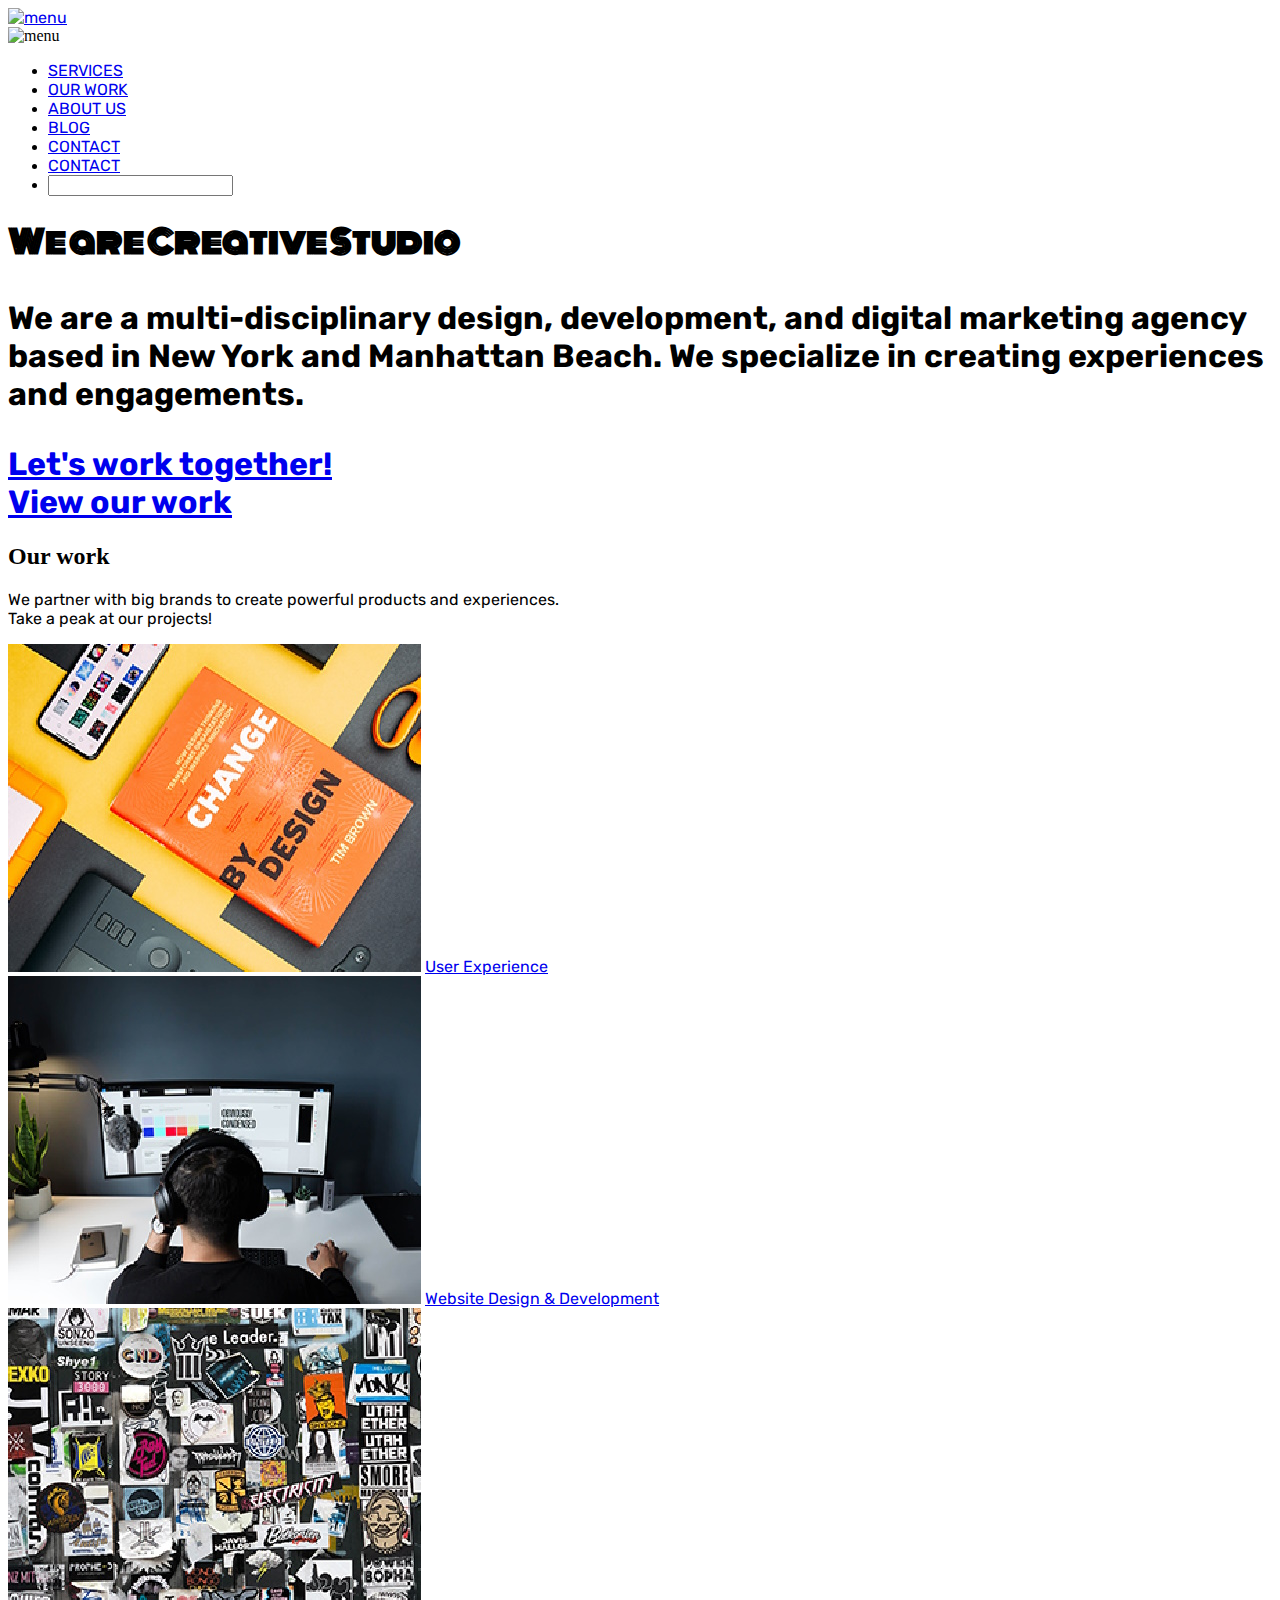
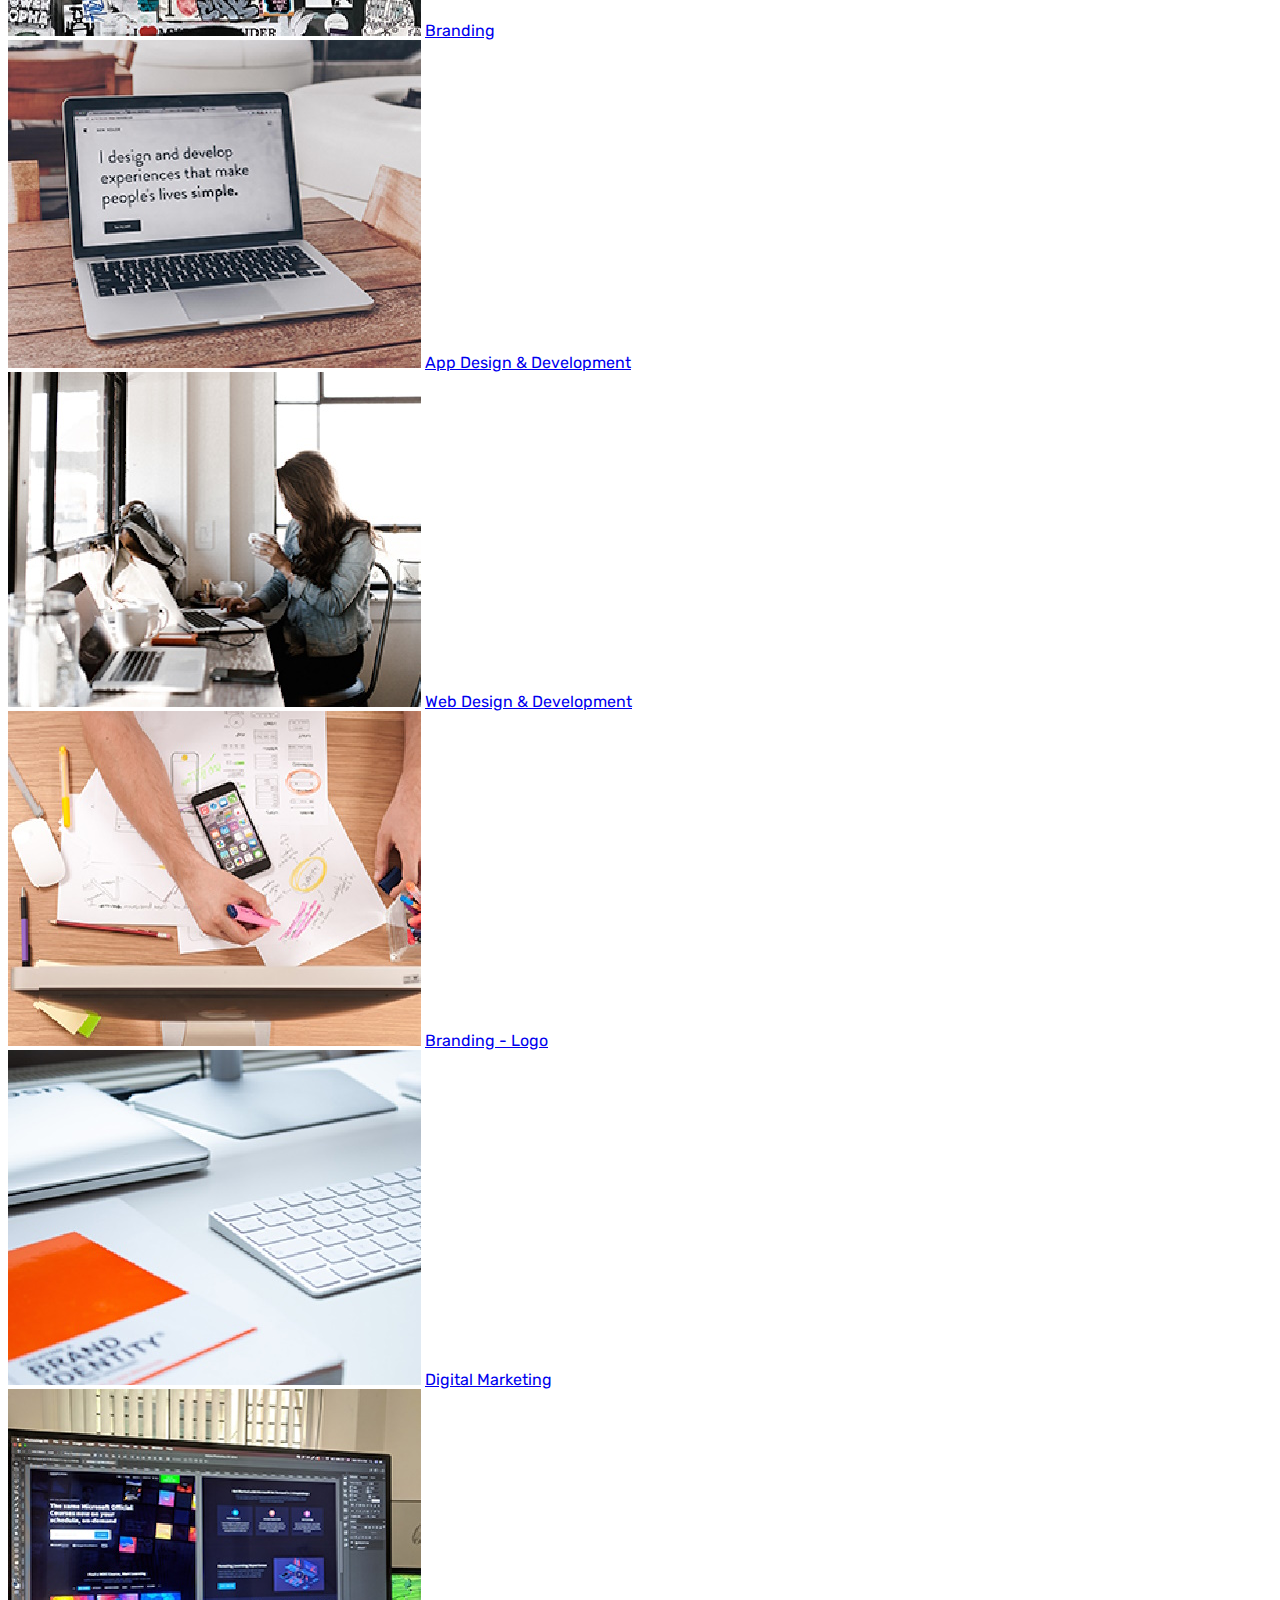
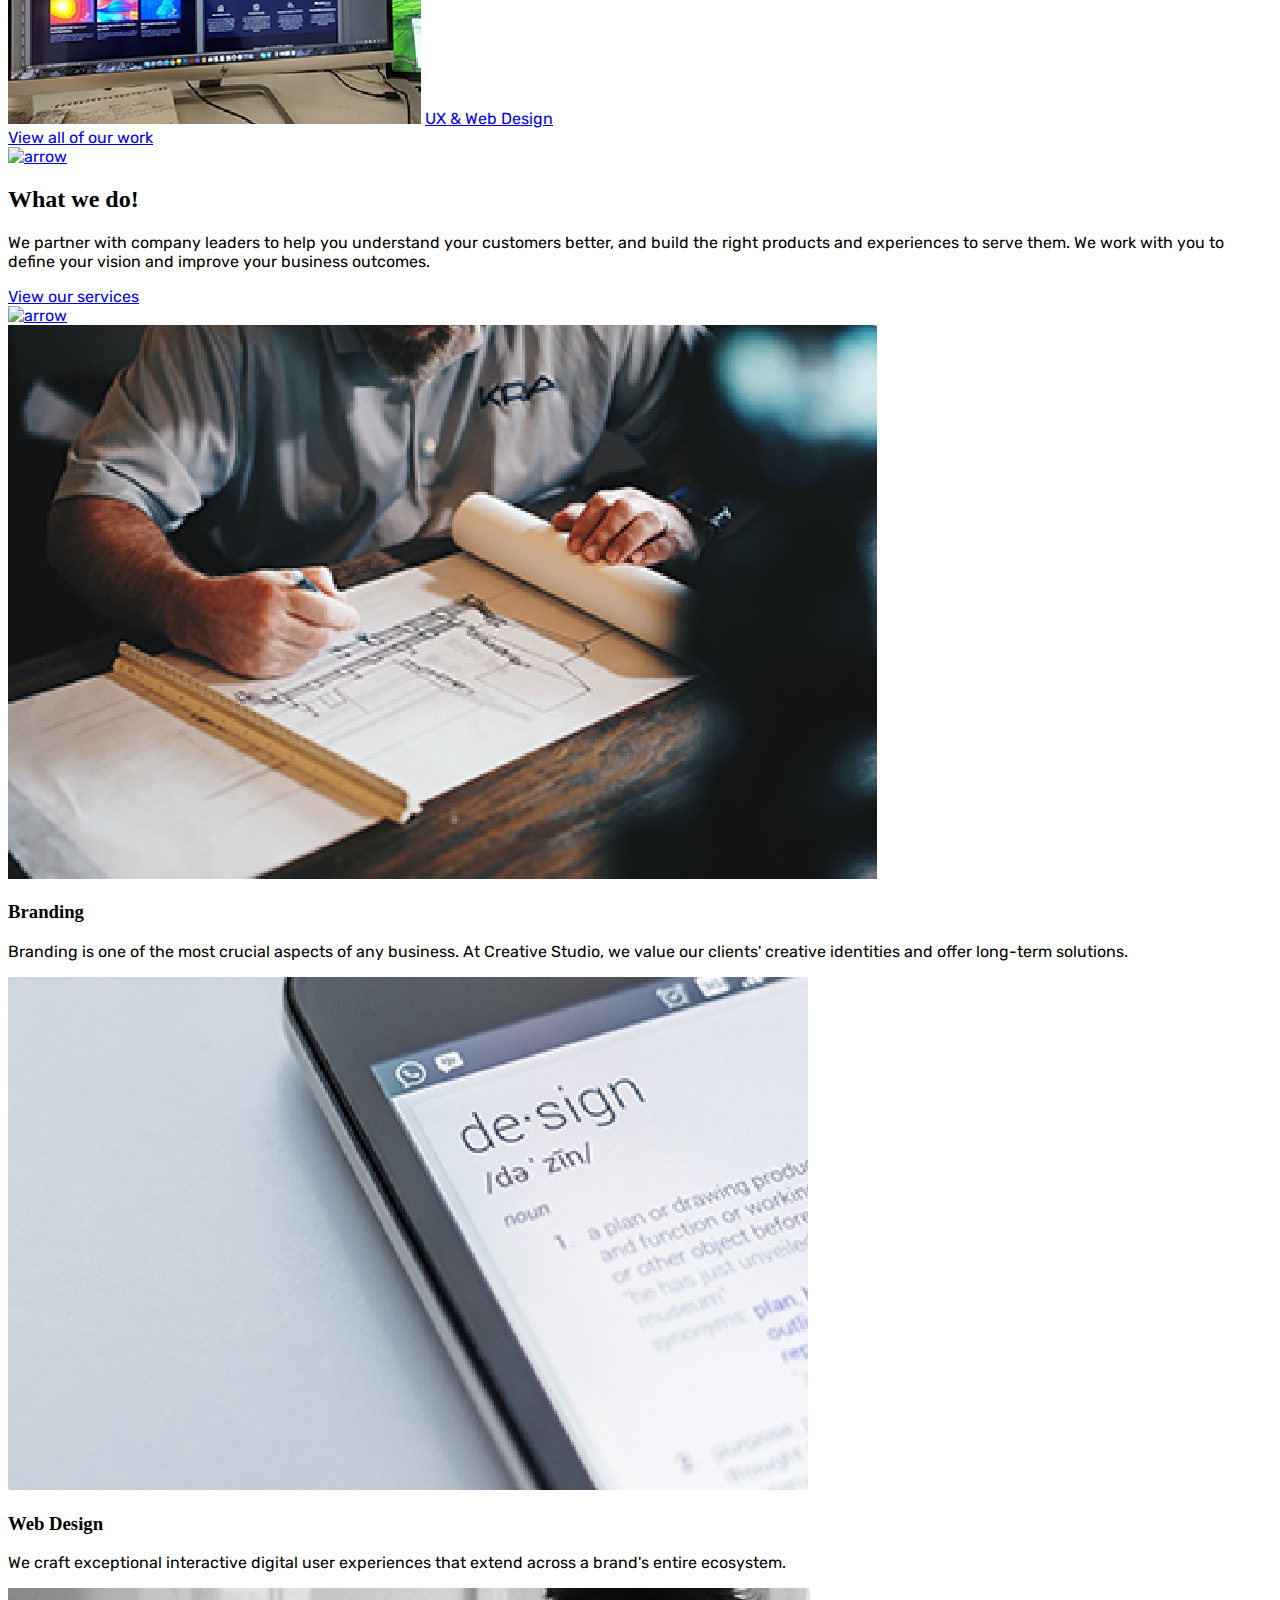
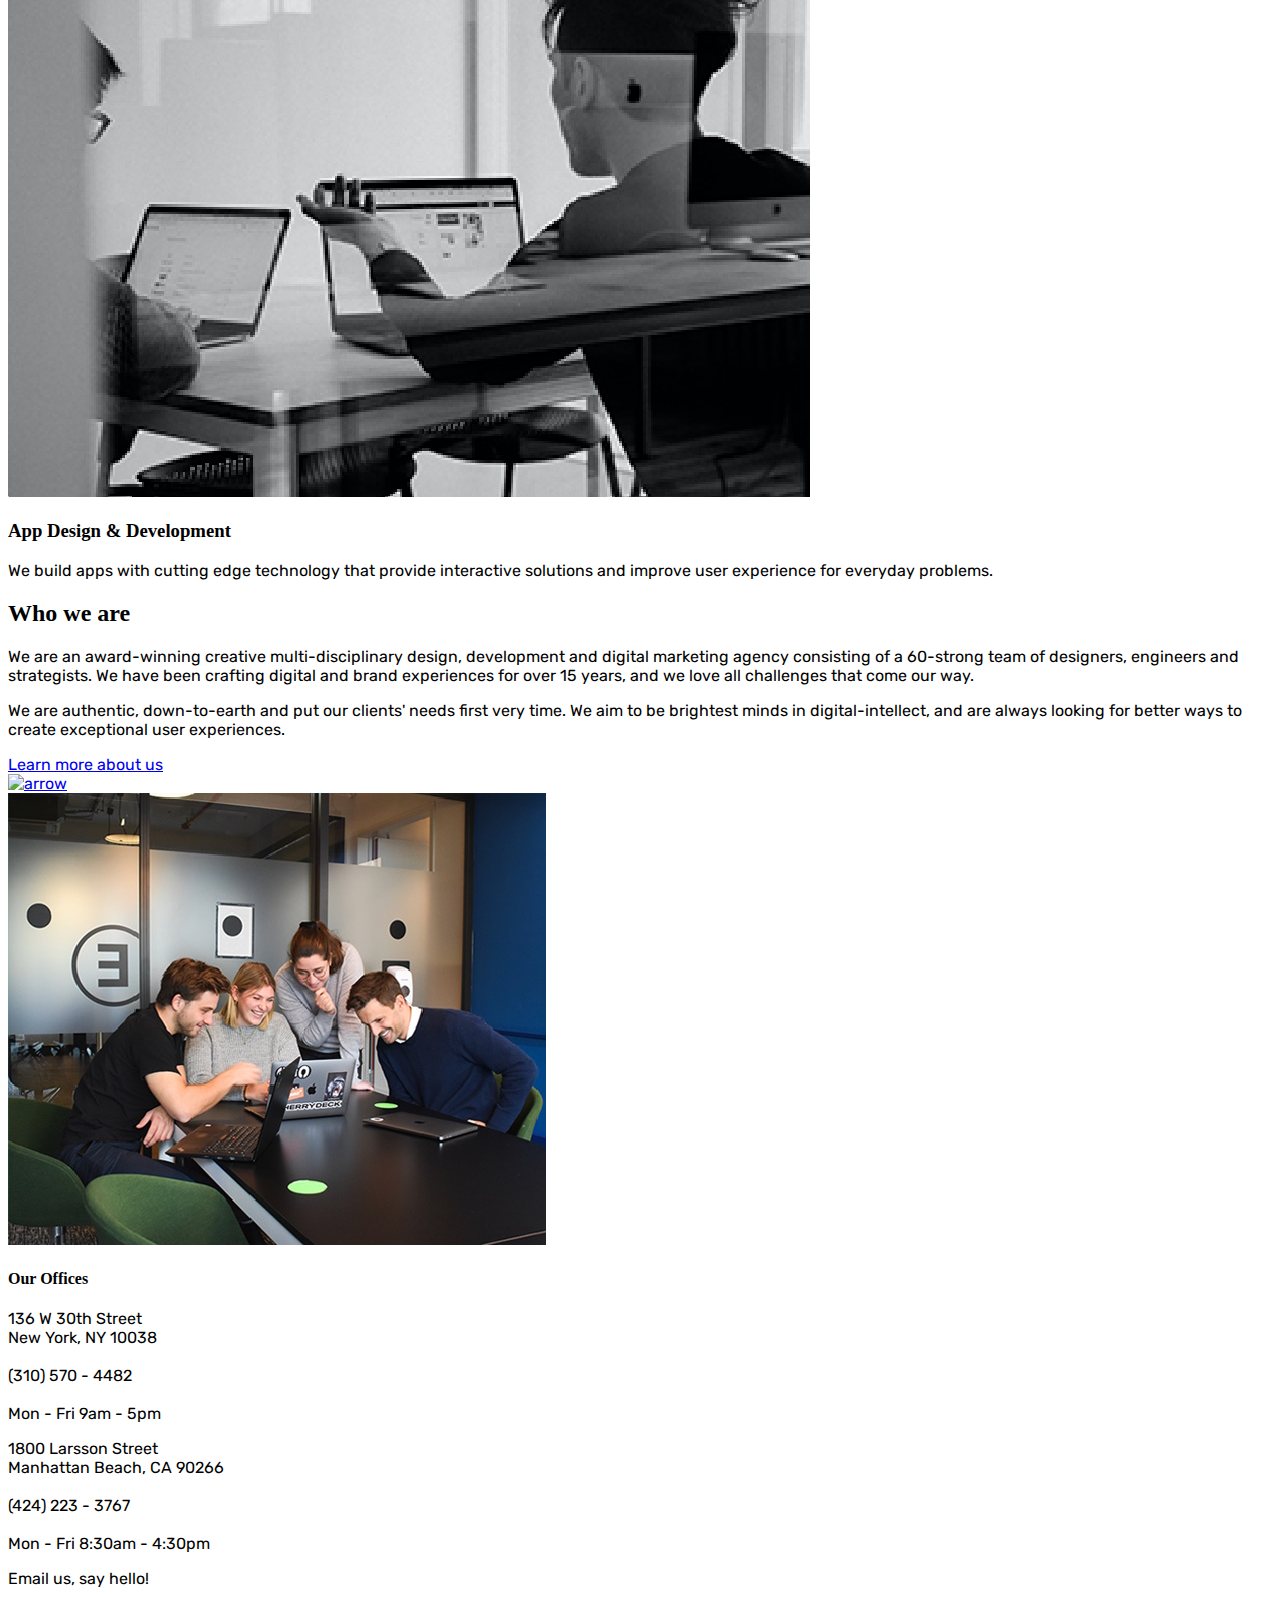
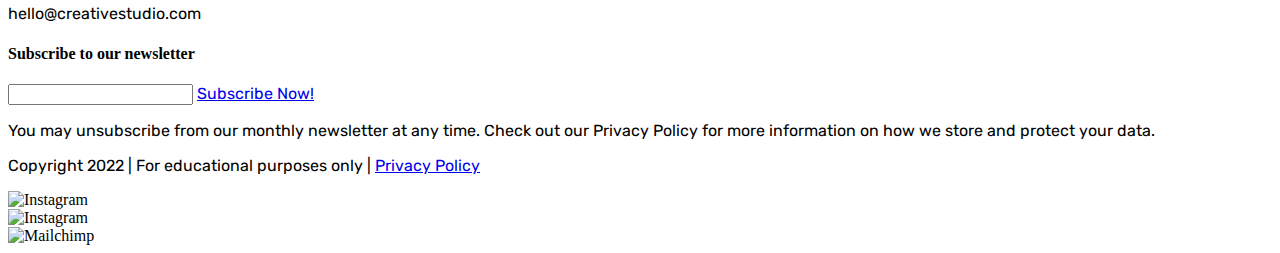
==== index.html @ 7bc1a9ed "Finish HTML for index" ====
<!DOCTYPE html>
<html lang="en">

<head>
	<meta charset="utf-8">
	<meta name="viewport" content="width=device-width, initial-scale=1.0">
	<title>Totally Semantic Title</title>

	<!-- Meta Information -->
	<meta name="author" content=" ">
	<meta name="description" content=" ">

	<!-- Google Fonts -->
	<link rel="preconnect" href="https://fonts.googleapis.com">
	<link rel="preconnect" href="https://fonts.gstatic.com" crossorigin>
	<link href="https://fonts.googleapis.com/css2?family=Monoton&family=Rubik:wght@300;400;700&display=swap"
		rel="stylesheet">

	<!-- Stylesheets -->
	<link rel="stylesheet" type="text/css" href="css/modern-reset.css">
	<link rel="stylesheet" type="text/css" href="css/styles.css">
</head>

<body>
	<header>
		<div class="inner-container wide-flex">
			<div class="flex-container">
				<a href="index.html"><img class="svg" src="/img/svg/creative-studio-logo.svg" alt="menu"></a>
				<div class="menu-icon">
					<img class="svg" src="/img/svg/menu.svg" alt="menu">
				</div>
			</div>
			<nav class="topbar wide-flex">
				<h3 class="sr-only">Main Menu</h3>
				<ul class="main-menu">
					<li>
						<a href="#" class="first-link">
							SERVICES
						</a>
					</li>
					<li>
						<a href="#" class="first-link">
							OUR WORK
						</a>
					</li>
					<li>
						<a href="#" class="first-link">
							ABOUT US
						</a>
					</li>
					<li>
						<a href="#" class="first-link">
							BLOG
						</a>
					</li>
					<li>
						<a href="#" class="first-link">
							CONTACT
						</a>
					</li>
					<li>
						<a href="#" class="first-link">
							CONTACT
						</a>
					</li>
					<li class="searchbar">
						<input type="text" id="search" name="search">
					</li>
				</ul> <!-- end of .main-menu -->
			</nav>
		</div>
	</header>

	<main>
		<!-- Info Section -->
		<section class="info">
			<div class="scrim">
				<div class="inner-container">
					<h1>We are Creative Studio</h21>
						<p>
							We are a multi-disciplinary design, development, and digital marketing agency based in New
							York and
							Manhattan Beach. We specialize in creating experiences and engagements.
						</p>
						<div>
							<a class="button" href="#">
								<div>Let's work together!</div>
							</a>
							<a class="button" href="#">
								<div>View our work</div>
							</a>
						</div>
				</div>
			</div>
		</section>
		<!-- Horizontal Scroll Section -->
		<section class="scroll">
			<div class="inner-container">
				<h2>Our work</h2>
				<p>We partner with big brands to create powerful products and experiences. <br>Take a peak at our
					projects!</p>
			</div> <!-- end of .inner-container -->

			<div class="scroll-wrapper">
				<!-- Card 1 -->
				<div class="card">
					<img src="img/scroll1.jpg" alt="user experience">
					<a href="#" class="card-button">User Experience</a>
				</div> <!-- end of .card -->

				<!-- Card 2 -->
				<div class="card">
					<img src="img/scroll2.jpg" alt="web design">
					<a href="#" class="card-button">Website Design & Development</a>
				</div> <!-- end of .card -->

				<!-- Card 3 -->
				<div class="card">
					<img src="img/scroll3.jpg" alt="branding">
					<a href="#" class="card-button">Branding</a>
				</div> <!-- end of .card -->

				<!-- Card 4 -->
				<div class="card">
					<img src="img/scroll4.jpg" alt="app design">
					<a href="#" class="card-button">App Design & Development</a>
				</div> <!-- end of .card -->

				<!-- Card 5 -->
				<div class="card">
					<img src="img/scroll5.jpg" alt="web design">
					<a href="#" class="card-button">Web Design & Development</a>
				</div> <!-- end of .card -->

				<!-- Card 6 -->
				<div class="card">
					<img src="img/scroll6.jpg" alt="branding - logo">
					<a href="#" class="card-button">Branding - Logo</a>
				</div> <!-- end of .card -->

				<!-- Card 7 -->
				<div class="card">
					<img src="img/scroll7.jpg" alt="digital marketing">
					<a href="#" class="card-button">Digital Marketing</a>
				</div> <!-- end of .card -->

				<!-- Card 8 -->
				<div class="card">
					<img src="img/scroll8.jpg" alt="ux & web design">
					<a href="#" class="card-button">UX & Web Design</a>
				</div> <!-- end of .card -->
			</div> <!-- end of .scroll-wrapper -->
			<a class="button" href="#">
				<div>View all of our work</div>
				<img class="arrow" src="img/svg/right-arrow.svg" alt="arrow">
			</a>
		</section>
		<!-- What we do Section -->
		<section class="services">
			<div class="scrim">
				<div class="inner-container">
					<h2>What we do!</h2>
					<p>
						We partner with company leaders to help you understand your customers better, and build the
						right
						products and experiences to serve them. We work with you to define your vision and improve your
						business outcomes.
					</p>
					<a class="button" href="#">
						<div>View our services</div>
						<img class="arrow" src="img/svg/right-arrow.svg" alt="arrow">
					</a>
				</div>
			</div>
			<div class="service-cards">
				<div class="service-card">
					<img src="img/branding.jpg" alt="branding">
					<div>
						<h3>Branding</h3>
						<p>
							Branding is one of the most crucial aspects of any business. At Creative Studio, we value
							our
							clients' creative identities and offer long-term solutions.
						</p>
					</div>
				</div>
				<div class="service-card">
					<img src="img/design.jpg" alt="web design">
					<div>
						<h3>Web Design</h3>
						<p>
							We craft exceptional interactive digital user experiences that extend across a brand's
							entire ecosystem.
						</p>
					</div>
				</div>
				<div class="service-card">
					<img src="img/appdev.jpg" alt="appdev">
					<div>
						<h3>App Design & Development</h3>
						<p>
							We build apps with cutting edge technology that provide interactive solutions and improve
							user experience for everyday problems.
						</p>
					</div>
				</div>
			</div>
		</section>
		<!-- Who we are Section -->
		<section class="whoweare">
			<div class="scrim">
				<div class="inner-container">
					<h2>Who we are</h2>
					<p>
						We are an award-winning creative multi-disciplinary design, development and digital marketing
						agency consisting of a 60-strong team of designers, engineers and strategists. We have been
						crafting digital and brand experiences for over 15 years, and we love all challenges that come
						our way.
					</p>
					<p>
						We are authentic, down-to-earth and put our clients' needs first very time. We aim to be
						brightest minds in digital-intellect, and are always looking for better ways to create
						exceptional user experiences.
					</p>
					<a class="button" href="#">
						<div>Learn more about us</div>
						<img class="arrow" src="img/svg/right-arrow.svg" alt="arrow">
					</a>
				</div>
			</div>
			<img src="img/office.jpg" alt="workers in office">
		</section>
	</main>
	<footer>
		<div class="offices">
			<div>
				<h4>Our Offices</h4>
				<div>
					<div>
						<p>
							136 W 30th Street
							<br>
							New York, NY 10038
							<br><br>

							(310) 570 - 4482
							<br><br>

							Mon - Fri 9am - 5pm
						</p>
					</div>
					<div>
						<p>
							1800 Larsson Street
							<br>
							Manhattan Beach, CA 90266
							<br><br>

							(424) 223 - 3767
							<br><br>

							Mon - Fri 8:30am - 4:30pm
						</p>
					</div>
				</div>
			</div>
			<div>
				<p>Email us, say hello!</p>
				<p>hello@creativestudio.com</p>
			</div>
		</div>
		<div class="news">
			<h4>Subscribe to our newsletter</h4>
			<div class="text">
				<input type="text" id="email" name="email">
				<a href="#" class="button">Subscribe Now!</a>
			</div>
			<p>
				You may unsubscribe from our monthly newsletter at any time. Check out our Privacy Policy for more
				information on how we store and protect your data.
			</p>
		</div>
		<div class="disclaimer">
			<p>Copyright 2022 | For educational purposes only | <a href="#">Privacy Policy</a></p>
			<div class="svg-menu">
				<div class="menu-icon">
					<img class="svg" src="/img/svg/instagram-brands.svg" alt="Instagram">
				</div>
				<div class="menu-icon">
					<img class="svg" src="/img/svg/facebook-f-brands.svg" alt="Instagram">
				</div>
				<div class="menu-icon">
					<img class="svg" src="/img/svg/mailchimp-brands.svg" alt="Mailchimp">
				</div>
			</div>
		</div>
	</footer>
</body>

</html>
---- css/styles.css ----
:root {
    /** colours **/
    --yellow: #FED766;
    --lt-seafoam-green: #ecf9f6;
    --seafoam-green: #43C6AC;
    --md-blue: #191654;
    --dk-blue: #0C0B2A;
    --blue-grey: #6B717E;

    /** typography **/
    --headings: 'Monoton', cursive;
    --body: 'Rubik', sans-serif;
}

p,
a {
    font-family: var(--body);
}

.sr-only {
    position: absolute;
    top: 0;
    left: -9999999px;
    width: 0.1rem;
    height: 0.1rem;
    visibility: hidden;
}

/* HEADER */

h1 {
    font-family: var(--headings);
}
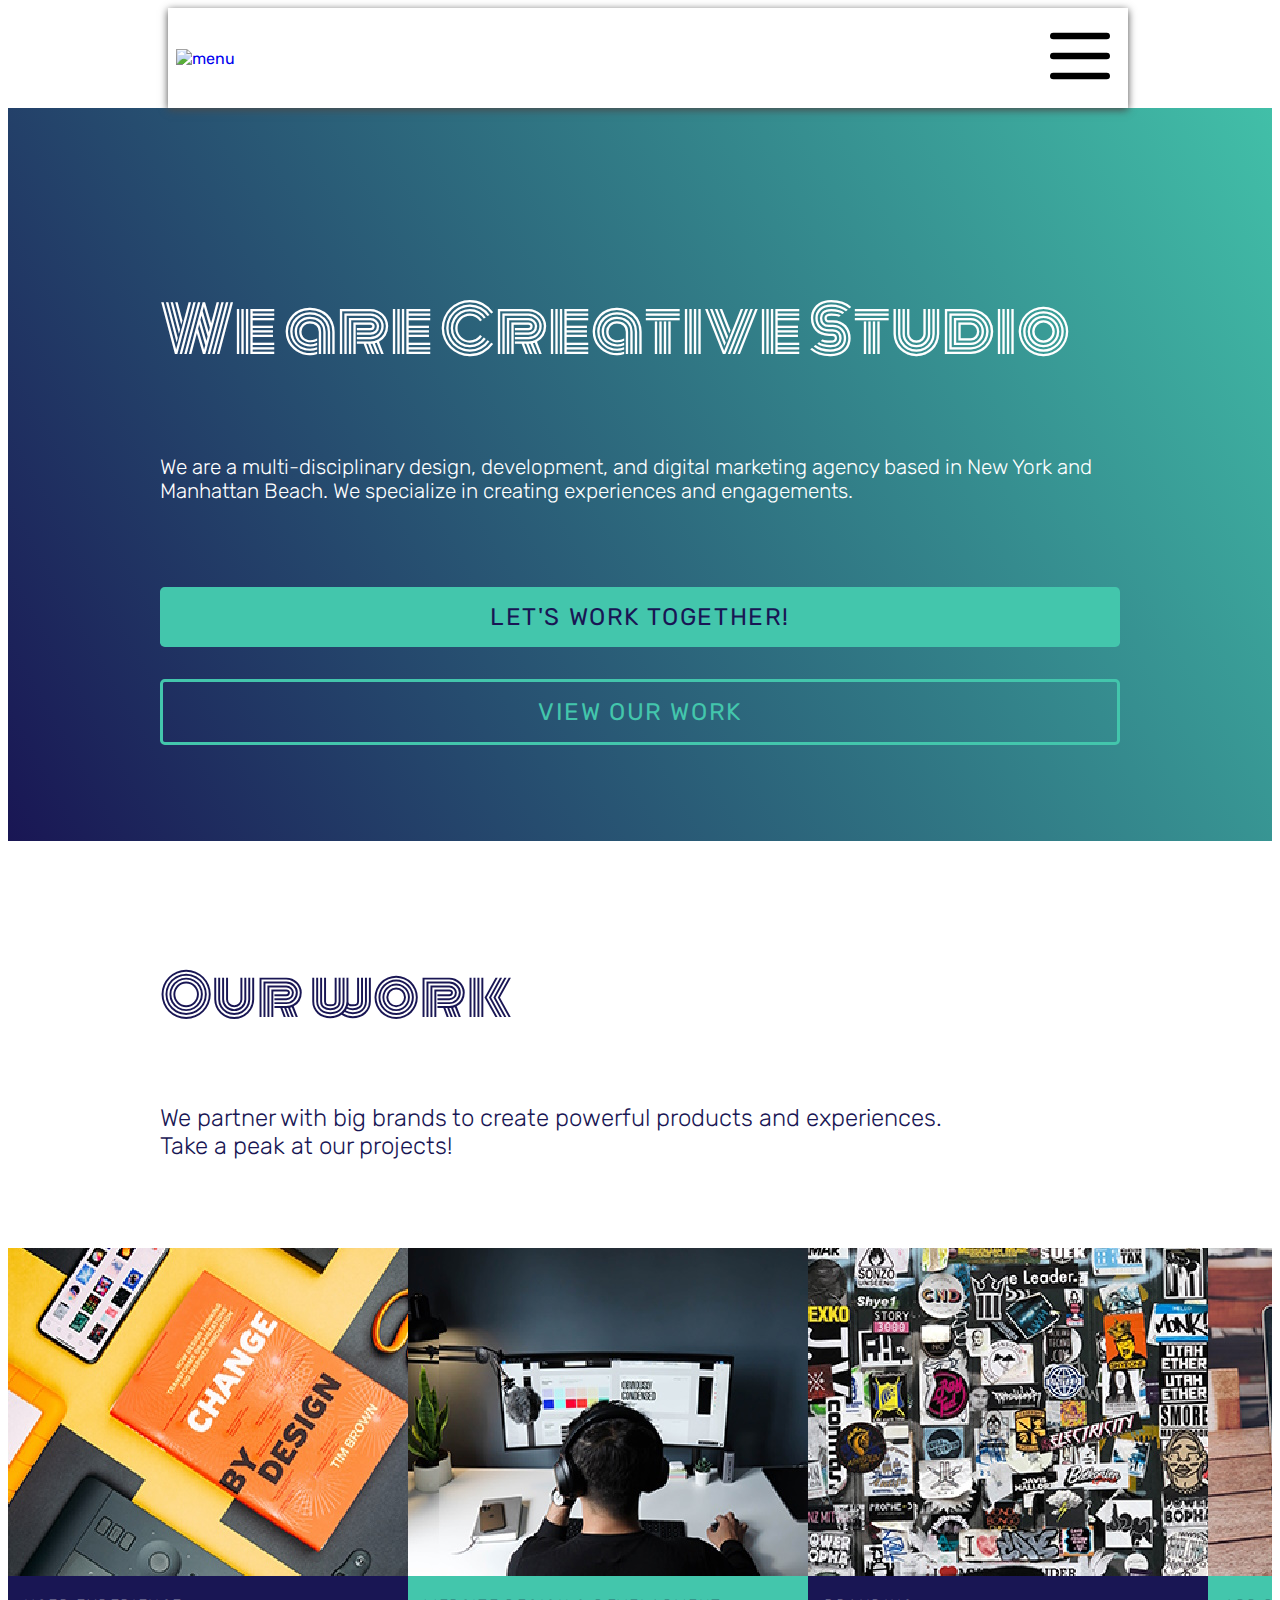
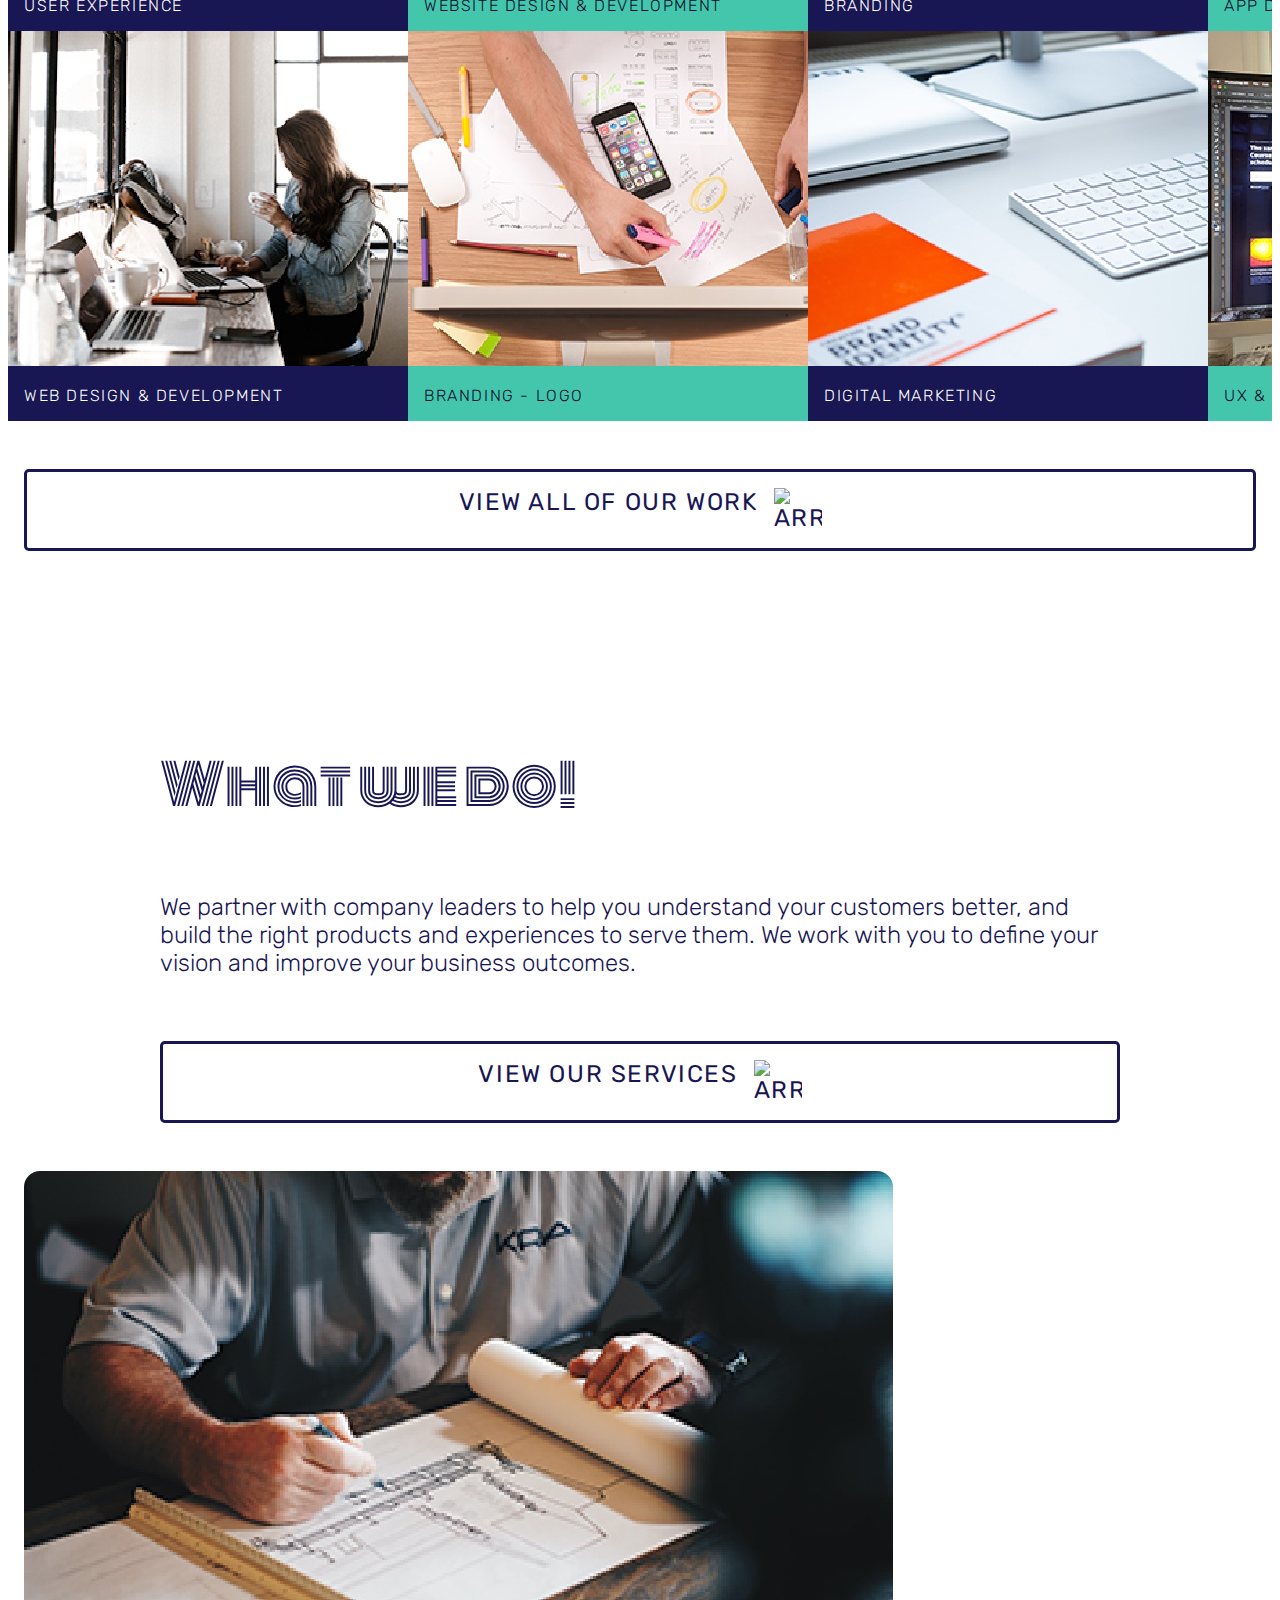
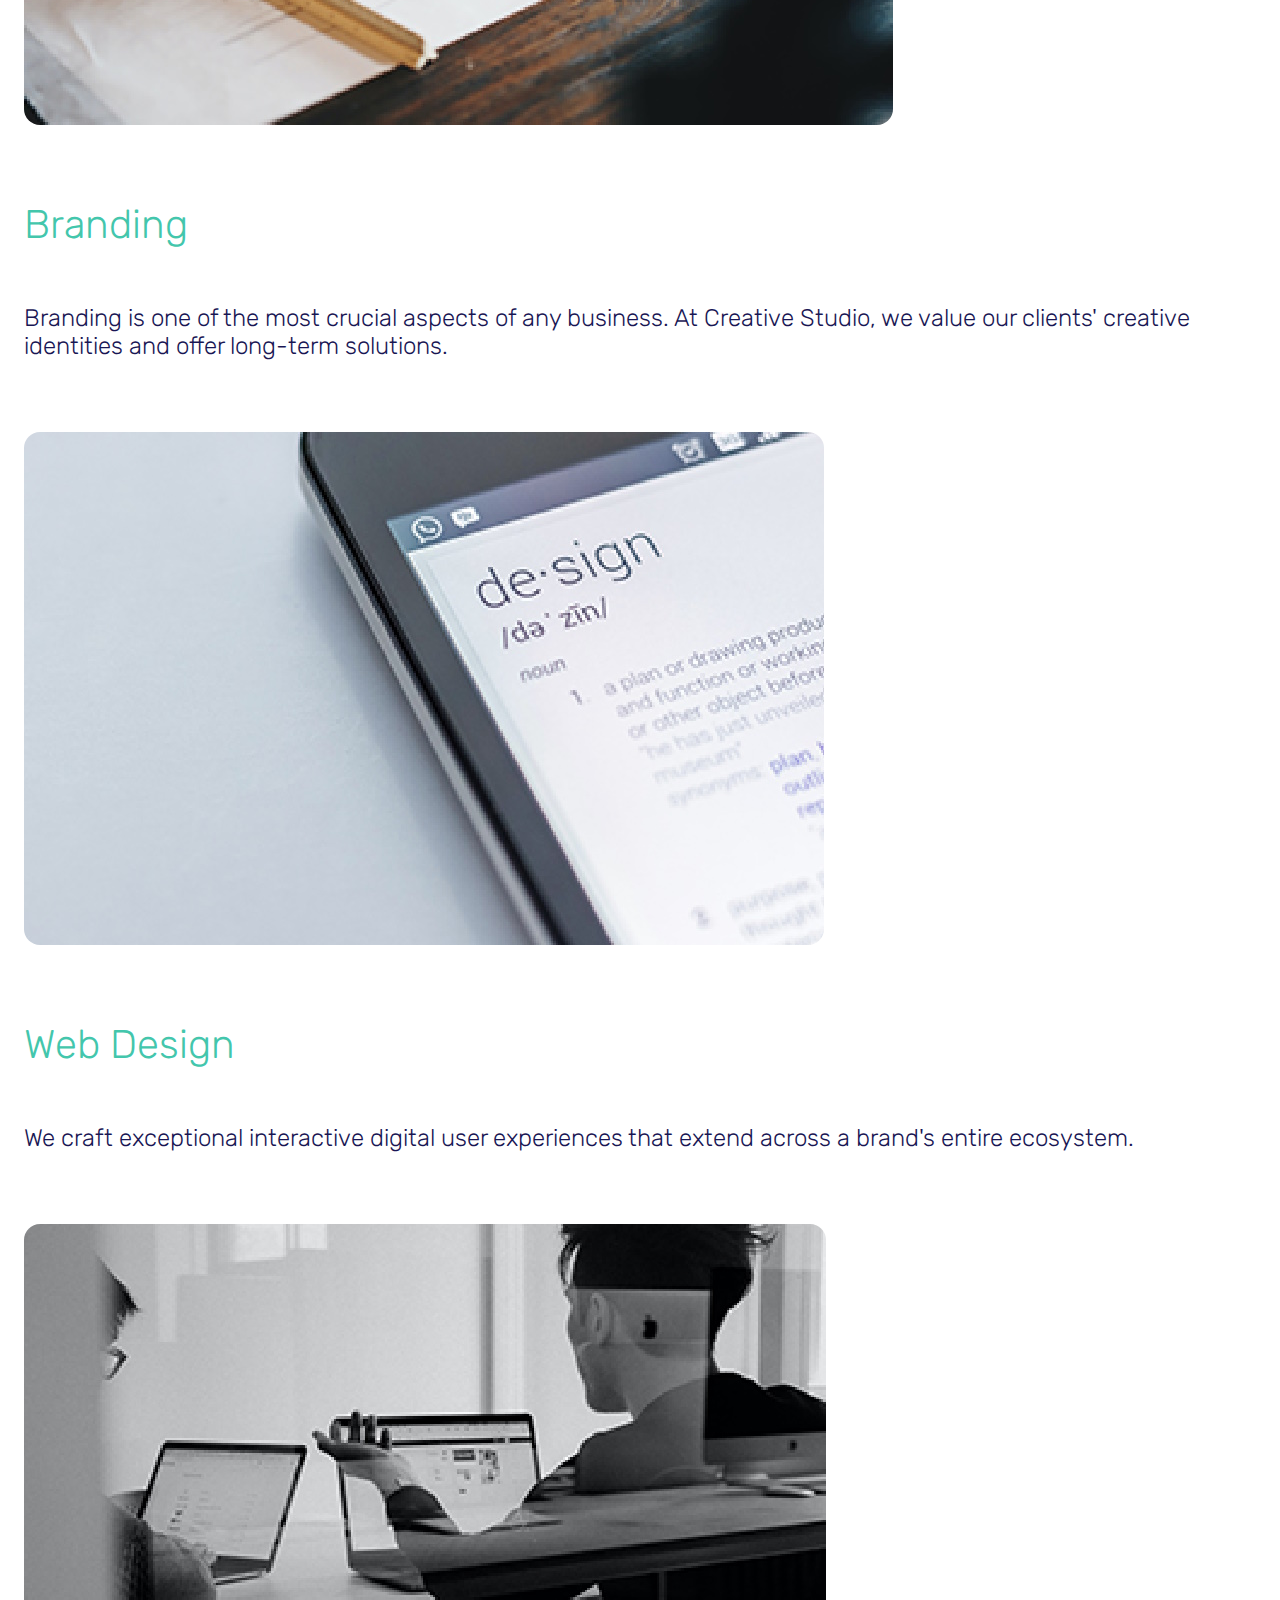
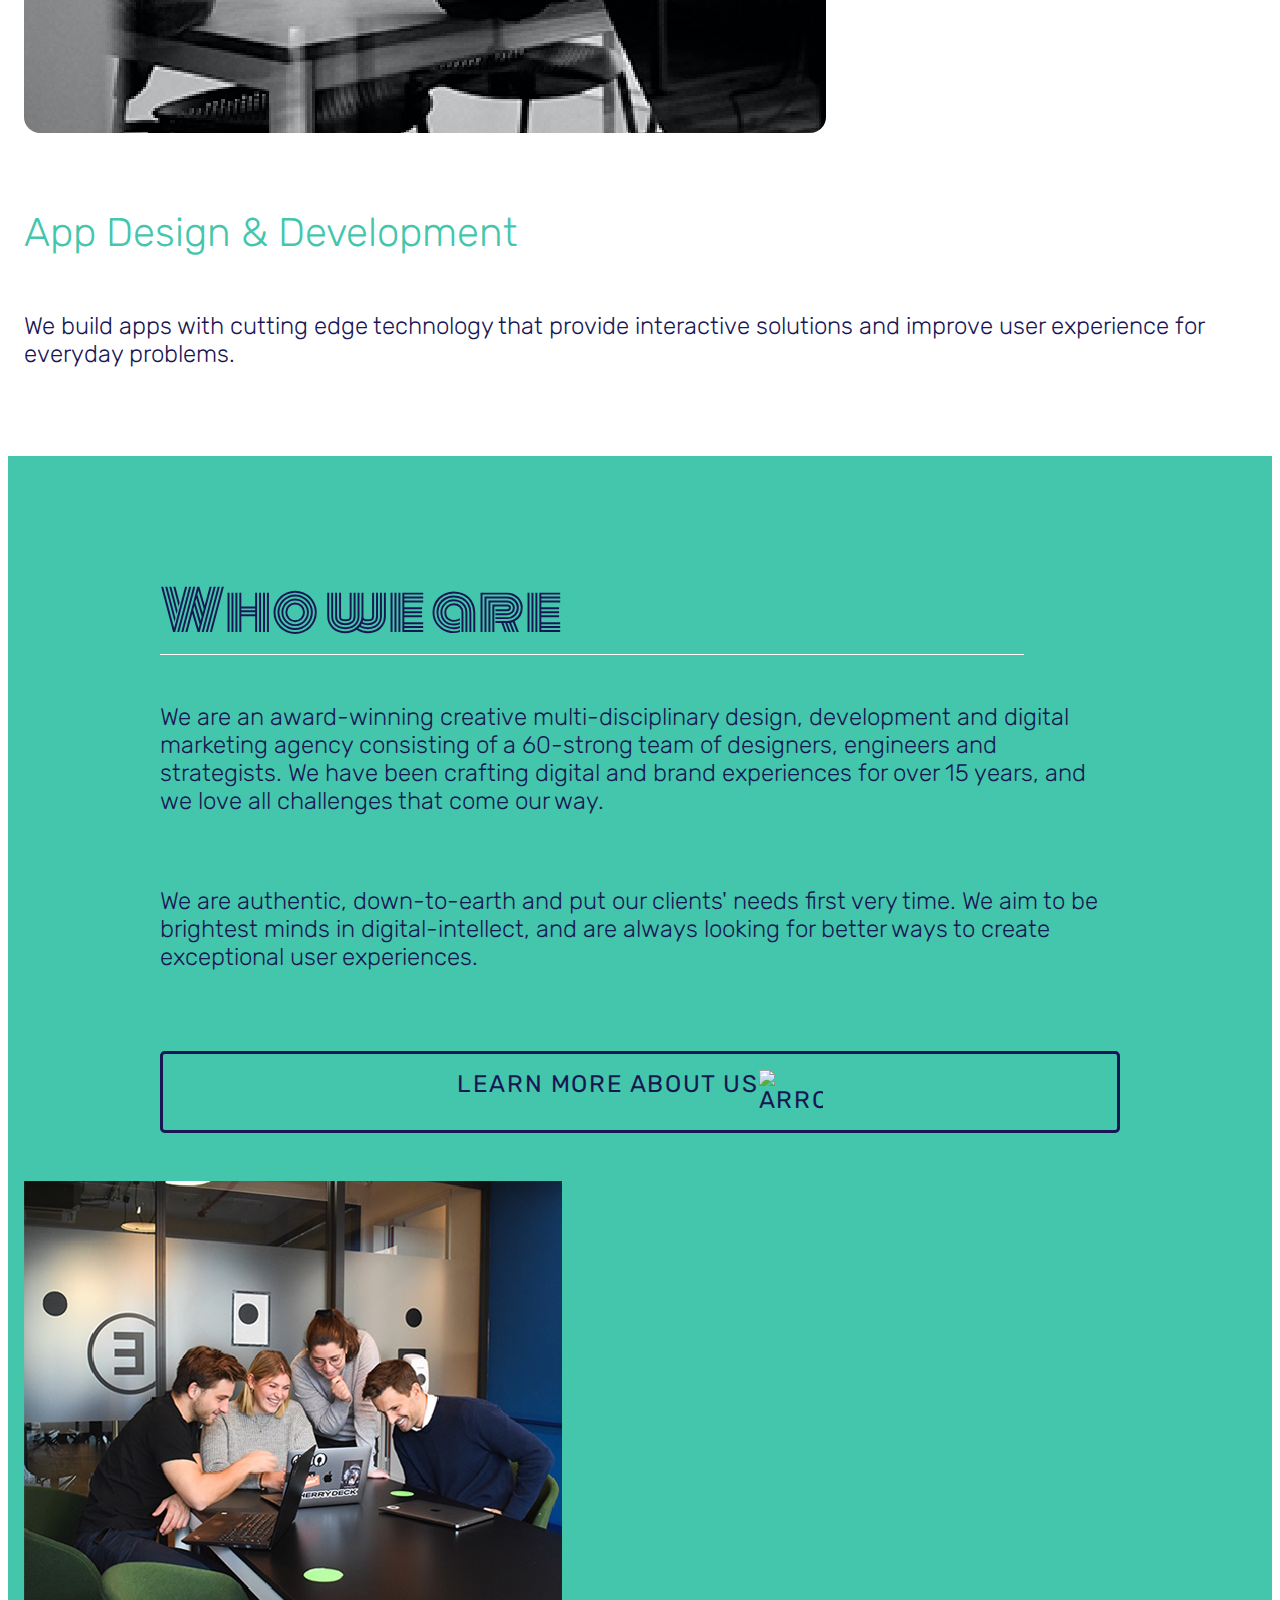
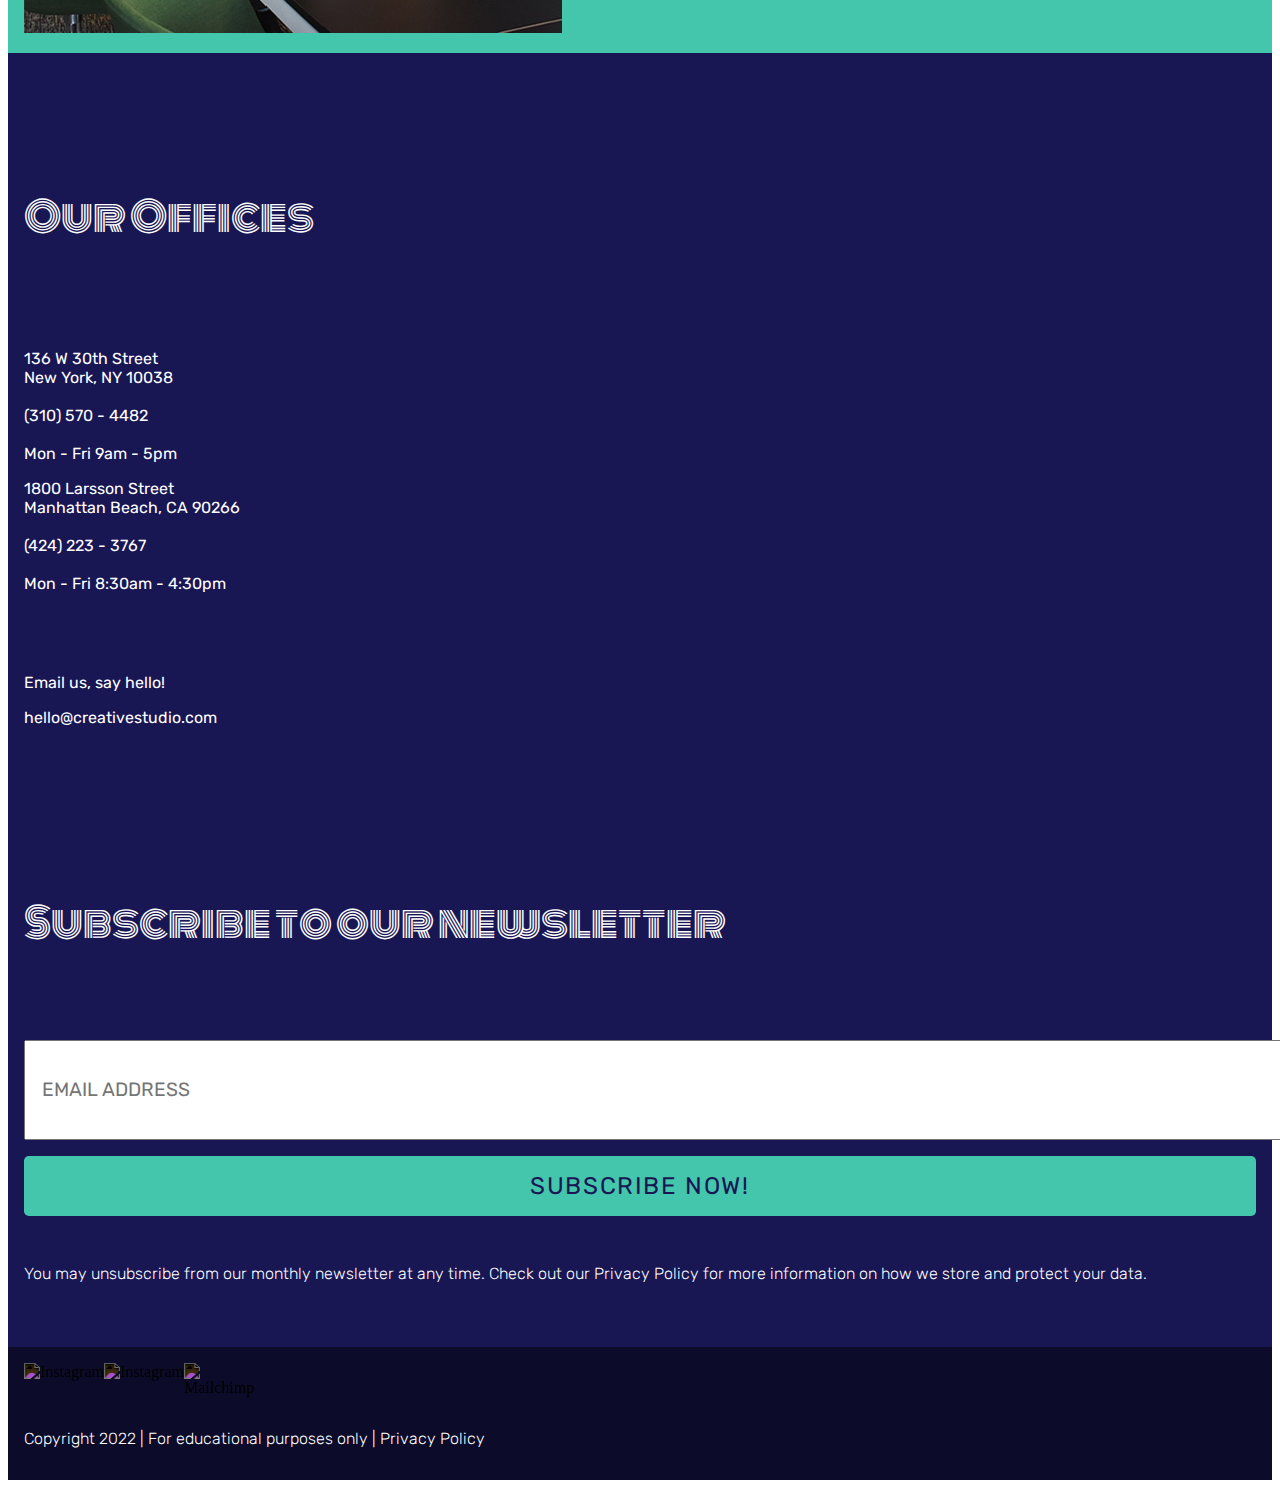
==== commit 5b224feb: "mobile view complete" ====
--- a/index.html
+++ b/index.html
@@ -19,13 +19,16 @@
 	<!-- Stylesheets -->
 	<link rel="stylesheet" type="text/css" href="css/modern-reset.css">
 	<link rel="stylesheet" type="text/css" href="css/styles.css">
+
+	<!-- Scripts -->
+	<script src="js/main.js" defer></script>
 </head>
 
 <body>
 	<header>
 		<div class="inner-container wide-flex">
 			<div class="flex-container">
-				<a href="index.html"><img class="svg" src="/img/svg/creative-studio-logo.svg" alt="menu"></a>
+				<a href="index.html"><img class="logo" src="/img/svg/creative-studio-logo.svg" alt="menu"></a>
 				<div class="menu-icon">
 					<img class="svg" src="/img/svg/menu.svg" alt="menu">
 				</div>
@@ -58,13 +61,8 @@
 							CONTACT
 						</a>
 					</li>
-					<li>
-						<a href="#" class="first-link">
-							CONTACT
-						</a>
-					</li>
 					<li class="searchbar">
-						<input type="text" id="search" name="search">
+						<input type="text" id="search" name="search" placeholder="SEARCH">
 					</li>
 				</ul> <!-- end of .main-menu -->
 			</nav>
@@ -76,20 +74,21 @@
 		<section class="info">
 			<div class="scrim">
 				<div class="inner-container">
-					<h1>We are Creative Studio</h21>
-						<p>
-							We are a multi-disciplinary design, development, and digital marketing agency based in New
-							York and
-							Manhattan Beach. We specialize in creating experiences and engagements.
-						</p>
-						<div>
-							<a class="button" href="#">
-								<div>Let's work together!</div>
-							</a>
-							<a class="button" href="#">
-								<div>View our work</div>
-							</a>
-						</div>
+					<p><br><br><br><br></p>
+					<h1>We are Creative Studio</h1>
+					<p>
+						We are a multi-disciplinary design, development, and digital marketing agency based in New
+						York and
+						Manhattan Beach. We specialize in creating experiences and engagements.
+					</p>
+					<div class="info-buttons">
+						<a class="button" href="#">
+							<div>Let's work together!</div>
+						</a>
+						<a class="button" href="#">
+							<div>View our work</div>
+						</a>
+					</div>
 				</div>
 			</div>
 		</section>
@@ -105,49 +104,50 @@
 				<!-- Card 1 -->
 				<div class="card">
 					<img src="img/scroll1.jpg" alt="user experience">
-					<a href="#" class="card-button">User Experience</a>
+					<p><a href="#" class="card-button">User Experience</a></p>
 				</div> <!-- end of .card -->
 
 				<!-- Card 2 -->
 				<div class="card">
 					<img src="img/scroll2.jpg" alt="web design">
-					<a href="#" class="card-button">Website Design & Development</a>
+					<p><a href="#" class="card-button">Website Design & Development</a></p>
 				</div> <!-- end of .card -->
 
 				<!-- Card 3 -->
 				<div class="card">
 					<img src="img/scroll3.jpg" alt="branding">
-					<a href="#" class="card-button">Branding</a>
+					<p><a href="#" class="card-button">Branding</a></p>
 				</div> <!-- end of .card -->
 
 				<!-- Card 4 -->
 				<div class="card">
 					<img src="img/scroll4.jpg" alt="app design">
-					<a href="#" class="card-button">App Design & Development</a>
-				</div> <!-- end of .card -->
-
+					<p><a href="#" class="card-button">App Design & Development</a></p>
+				</div> <!-- end of .card -->
+			</div>
+			<div class="scroll-wrapper">
 				<!-- Card 5 -->
 				<div class="card">
 					<img src="img/scroll5.jpg" alt="web design">
-					<a href="#" class="card-button">Web Design & Development</a>
+					<p><a href="#" class="card-button">Web Design & Development</a></p>
 				</div> <!-- end of .card -->
 
 				<!-- Card 6 -->
 				<div class="card">
 					<img src="img/scroll6.jpg" alt="branding - logo">
-					<a href="#" class="card-button">Branding - Logo</a>
+					<p><a href="#" class="card-button">Branding - Logo</a></p>
 				</div> <!-- end of .card -->
 
 				<!-- Card 7 -->
 				<div class="card">
 					<img src="img/scroll7.jpg" alt="digital marketing">
-					<a href="#" class="card-button">Digital Marketing</a>
+					<p><a href="#" class="card-button">Digital Marketing</a></p>
 				</div> <!-- end of .card -->
 
 				<!-- Card 8 -->
 				<div class="card">
 					<img src="img/scroll8.jpg" alt="ux & web design">
-					<a href="#" class="card-button">UX & Web Design</a>
+					<p><a href="#" class="card-button">UX & Web Design</a></p>
 				</div> <!-- end of .card -->
 			</div> <!-- end of .scroll-wrapper -->
 			<a class="button" href="#">
@@ -235,7 +235,7 @@
 		<div class="offices">
 			<div>
 				<h4>Our Offices</h4>
-				<div>
+				<div class="locations">
 					<div>
 						<p>
 							136 W 30th Street
@@ -272,8 +272,8 @@
 		<div class="news">
 			<h4>Subscribe to our newsletter</h4>
 			<div class="text">
-				<input type="text" id="email" name="email">
-				<a href="#" class="button">Subscribe Now!</a>
+				<input type="text" id="email" name="email" placeholder="EMAIL ADDRESS"">
+				<a href=" #" class="button">Subscribe Now!</a>
 			</div>
 			<p>
 				You may unsubscribe from our monthly newsletter at any time. Check out our Privacy Policy for more
@@ -281,7 +281,6 @@
 			</p>
 		</div>
 		<div class="disclaimer">
-			<p>Copyright 2022 | For educational purposes only | <a href="#">Privacy Policy</a></p>
 			<div class="svg-menu">
 				<div class="menu-icon">
 					<img class="svg" src="/img/svg/instagram-brands.svg" alt="Instagram">
@@ -293,6 +292,7 @@
 					<img class="svg" src="/img/svg/mailchimp-brands.svg" alt="Mailchimp">
 				</div>
 			</div>
+			<p>Copyright 2022 | For educational purposes only | <a href="#">Privacy Policy</a></p>
 		</div>
 	</footer>
 </body>
--- a/css/styles.css
+++ b/css/styles.css
@@ -17,6 +17,18 @@
     font-family: var(--body);
 }
 
+.flex-container {
+    display: flex;
+    align-items: center;
+    justify-content: space-between;
+}
+
+.inner-container {
+    margin: auto;
+    max-width: 60rem;
+    padding: 1rem;
+}
+
 .sr-only {
     position: absolute;
     top: 0;
@@ -26,8 +38,383 @@
     visibility: hidden;
 }
 
+.button {
+    background: var(--seafoam-green);
+    font-weight: normal;
+    letter-spacing: 0.1rem;
+    display: flex;
+    justify-content: center;
+    padding: 1rem;
+    border-radius: .3rem;
+    margin: 1rem 0;
+    text-align: center;
+    text-transform: uppercase;
+    color: var(--md-blue);
+    font-size: 1.5rem;
+}
+
+.arrow {
+    max-width: 3rem;
+    padding-left: 1rem;
+}
+
+a {
+    text-decoration: none;
+}
+
+
+h2 {
+    color: var(--md-blue);
+    font-size: 3rem;
+    font-weight: normal;
+    padding-top: 3rem;
+    border-bottom: .15rem solid var(--seafoam-green);
+    width: 80%;
+}
+
 /* HEADER */
 
-h1 {
+header {
+    position: fixed;
+    background-color: white;
+    width: 100%;
+}
+
+header .inner-container {
+    padding: 0rem;
+}
+
+header .flex-container {
+    box-shadow: 0rem .1rem .5rem rgb(75, 75, 75);
+    padding: .5rem;
+}
+
+h1,
+h2 {
     font-family: var(--headings);
+}
+
+.logo {
+    min-width: 15rem;
+}
+
+.svg {
+    min-width: 5rem;
+}
+
+.topbar {
+    width: 100%;
+    max-height: 0;
+    overflow: hidden;
+    opacity: 0;
+    text-align: left;
+}
+
+.menu-icon {
+    cursor: pointer;
+}
+
+.show-nav {
+    max-height: unset;
+    opacity: 1;
+    transition: opacity 1s;
+    overflow: visible;
+}
+
+.main-menu {
+    list-style: none;
+    padding: 0;
+}
+
+.main-menu li:not(.searchbar) {
+    border-bottom: .15rem solid var(--seafoam-green);
+    padding: 1rem;
+}
+
+.searchbar {
+    border-bottom: 0rem solid var(--seafoam-green);
+    margin-bottom: 3rem;
+    padding: 1rem;
+}
+
+.searchbar input {
+    width: 100%;
+    border-radius: .8rem;
+    padding: .5rem 1rem .5rem 1rem;
+    font-family: var(--body);
+    font-size: 1.3rem;
+    font-weight: 100;
+    background-image: url('/img/svg/search-icon.svg');
+    background-size: 1.5rem;
+    background-position: .75rem .75rem;
+    background-repeat: no-repeat;
+    padding-left: 3rem;
+}
+
+.first-link {
+    font-size: 2rem;
+    font-weight: 100;
+    color: var(--dk-blue);
+}
+
+/* INFO SECTION */
+.info {
+    background: linear-gradient(60deg, rgba(25, 22, 84, 1) 0%, rgba(67, 197, 171, 1) 100%);
+}
+
+.info h1 {
+    color: white;
+    font-size: 4rem;
+    font-weight: normal;
+    padding-top: 4rem;
+}
+
+.info p {
+    color: white;
+    font-weight: 100;
+    font-size: 1.3rem;
+    padding-top: 2rem;
+}
+
+.info-buttons {
+    display: flex;
+    flex-direction: column;
+    padding-top: 3rem;
+}
+
+.info .button:nth-child(2) {
+    margin-bottom: 5rem;
+    background: transparent;
+    border: .2rem solid var(--seafoam-green);
+    color: var(--seafoam-green);
+}
+
+/*  HORIZONTAL SCROLL SECTION */
+
+.scroll {
+    background-color: white;
+}
+
+.scroll .inner-container p {
+    color: var(--md-blue);
+    font-weight: 100;
+    font-size: 1.5rem;
+    padding-top: 2rem;
+    padding-bottom: 3rem;
+}
+
+.scroll-wrapper {
+    display: flex;
+    flex-wrap: nowrap;
+    overflow-x: scroll;
+}
+
+.card {
+    background-color: #ffffff;
+    flex: 0 0 20%;
+    min-width: 25rem;
+}
+
+.card p {
+    margin: 1rem 0rem 1rem 0rem;
+    padding-left: 1rem;
+    text-transform: uppercase;
+    letter-spacing: .1rem;
+    font-weight: 200;
+}
+
+.card:nth-child(odd) {
+    background-color: var(--md-blue);
+}
+
+.card:nth-child(even) {
+    background-color: var(--seafoam-green);
+}
+
+.card:nth-child(odd) a {
+    color: white;
+}
+
+.card:nth-child(even) a {
+    color: var(--dk-blue);
+}
+
+/* This is for webkit browsers only */
+.scroll-wrapper::-webkit-scrollbar {
+    background-color: white;
+    width: 0.5rem;
+}
+
+.scroll-wrapper::-webkit-scrollbar-thumb {
+    border-radius: 2rem;
+    background-color: white;
+}
+
+/* As of 2022, this is for Firefox only */
+
+.scroll-wrapper {
+    scrollbar-color: var(--yellow) white;
+    scrollbar-width: thin;
+}
+
+.scroll .button {
+    margin: 3rem 1rem 5rem 1rem;
+    background: transparent;
+    border: .2rem solid var(--md-blue);
+    color: var(--md-blue);
+}
+
+/* SERVICES */
+
+.services .button {
+    margin: 3rem 0rem 1rem 0rem;
+    background: transparent;
+    border: .2rem solid var(--md-blue);
+    color: var(--md-blue);
+}
+
+.services .inner-container p {
+    color: var(--md-blue);
+    font-weight: 100;
+    font-size: 1.5rem;
+    padding-top: 2rem;
+    padding-bottom: 1rem;
+}
+
+.service-cards {
+    padding: 1rem;
+}
+
+.service-card p {
+    color: var(--md-blue);
+    font-weight: 100;
+    font-size: 1.5rem;
+    padding-top: 1rem;
+    padding-bottom: 3rem;
+}
+
+.service-card img {
+    border-radius: 1rem;
+}
+
+.services h3 {
+    font-family: var(--body);
+    font-size: 2.5rem;
+    color: var(--seafoam-green);
+    font-weight: 100;
+    padding-top: 2rem;
+}
+
+/* WHO WE ARE SECTION */
+
+.whoweare {
+    background-color: var(--seafoam-green);
+}
+
+.whoweare img {
+    padding: 1rem;
+}
+
+h2 {
+    border-bottom: .1rem solid white;
+    width: 90%;
+    margin-bottom: 2rem;
+    font-size: 3.5rem;
+}
+
+.whoweare .button {
+    margin: 3rem 0rem 1rem 0rem;
+    background: transparent;
+    border: .2rem solid var(--md-blue);
+    color: var(--md-blue);
+    max-height: 5rem;
+}
+
+.whoweare .arrow {
+    min-width: 4rem;
+    padding: 0;
+}
+
+.whoweare p {
+    color: var(--md-blue);
+    font-weight: 100;
+    font-size: 1.5rem;
+    padding-top: 1rem;
+    padding-bottom: 2rem;
+}
+
+/* FOOTER */
+
+footer {
+    background-color: var(--md-blue);
+}
+
+.offices {
+    padding: 1rem;
+    color: white;
+}
+
+h4 {
+    font-family: var(--headings);
+    font-size: 2.5rem;
+    font-weight: normal;
+    padding-top: 4rem;
+}
+
+.locations {
+    padding-bottom: 3rem;
+    padding-top: 2rem;
+    font-size: 1rem;
+}
+
+.news h4 {
+    padding-bottom: 2rem;
+}
+
+.news {
+    padding: 1rem;
+    color: white;
+    margin-bottom: 2rem;
+}
+
+.news p {
+    font-weight: 100;
+}
+
+.text input {
+    width: 100%;
+    min-height: 4rem;
+    font-family: var(--body);
+    font-size: 1.2rem;
+    padding: 1rem;
+    color: var(--dk-blue);
+}
+
+.text {
+    margin-bottom: 3rem;
+}
+
+.disclaimer {
+    padding: 1rem;
+    background-color: var(--dk-blue);
+    color: white;
+}
+
+footer .svg {
+    filter: invert(100%);
+    max-width: 3rem;
+    max-height: 3rem;
+}
+
+footer a {
+    color: white;
+}
+
+.disclaimer p {
+    font-weight: 100;
+    padding-top: 1rem;
+}
+
+.svg-menu {
+    display: flex;
 }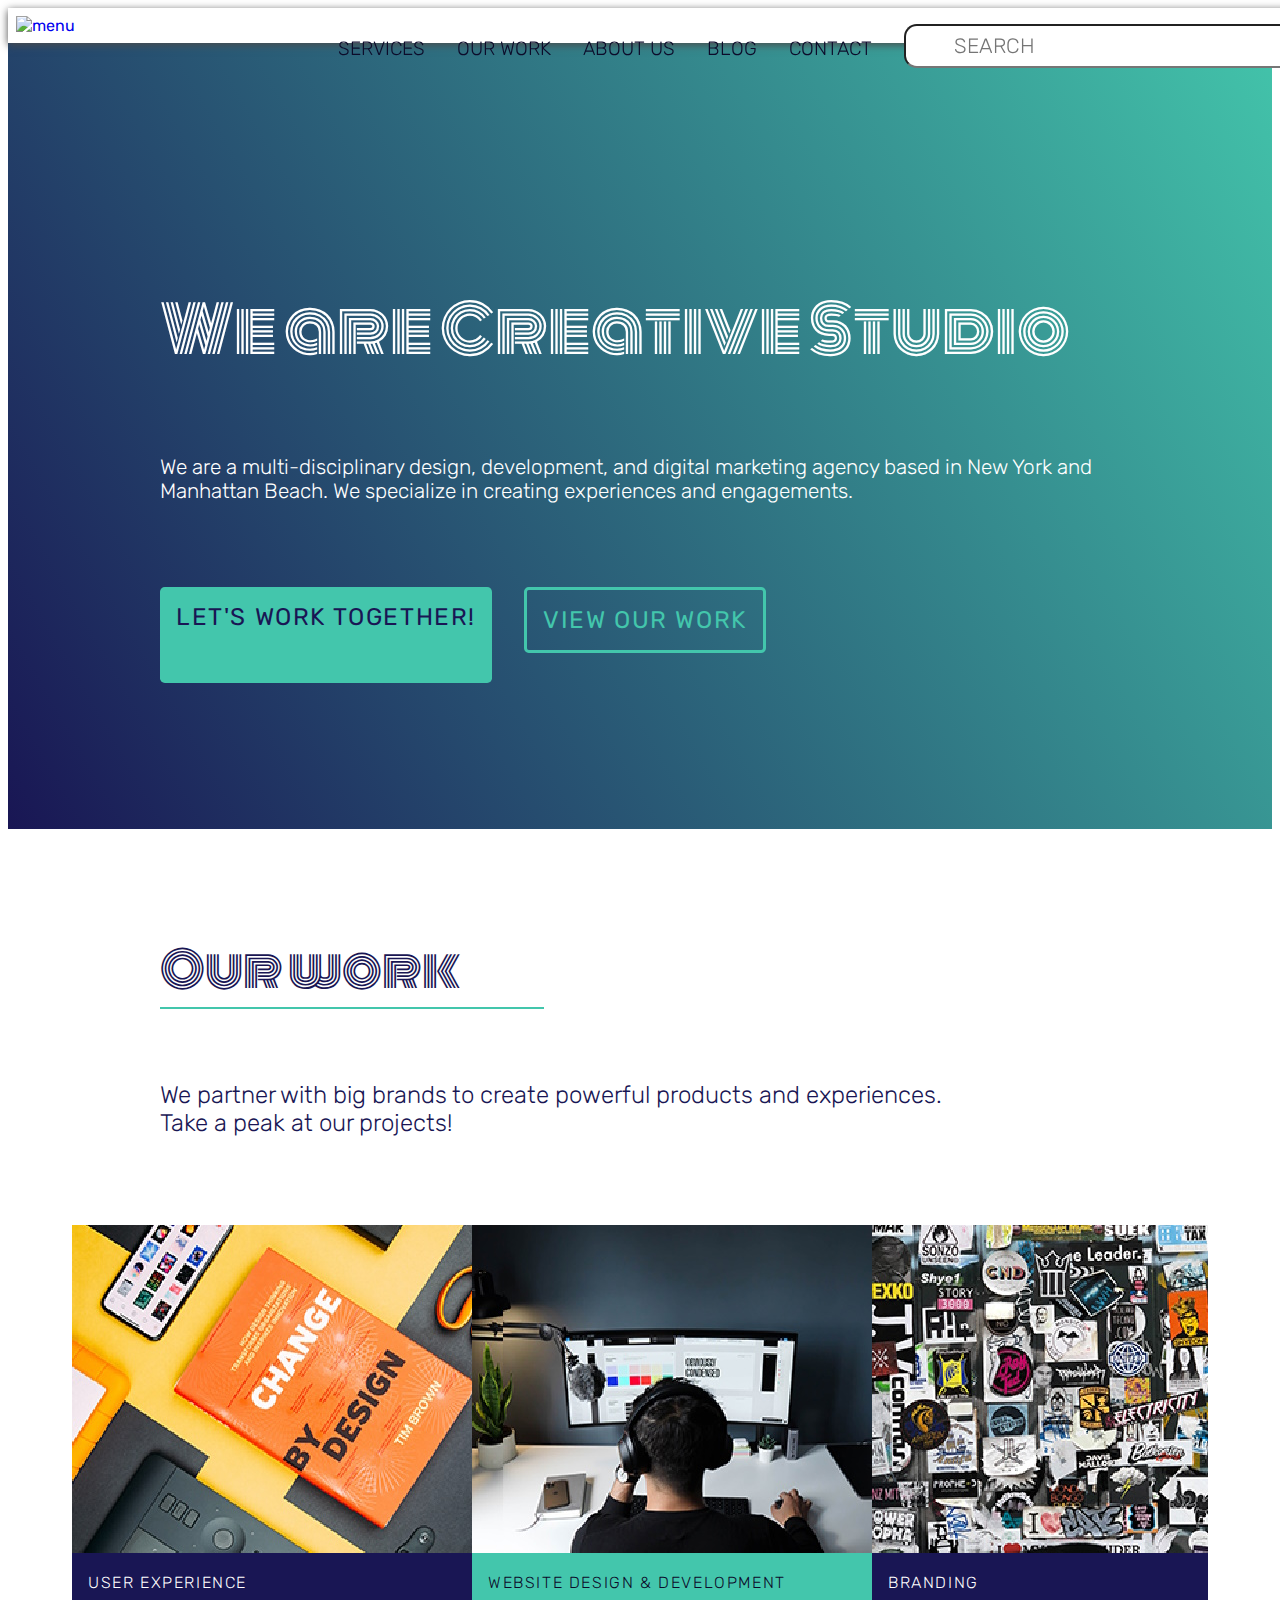
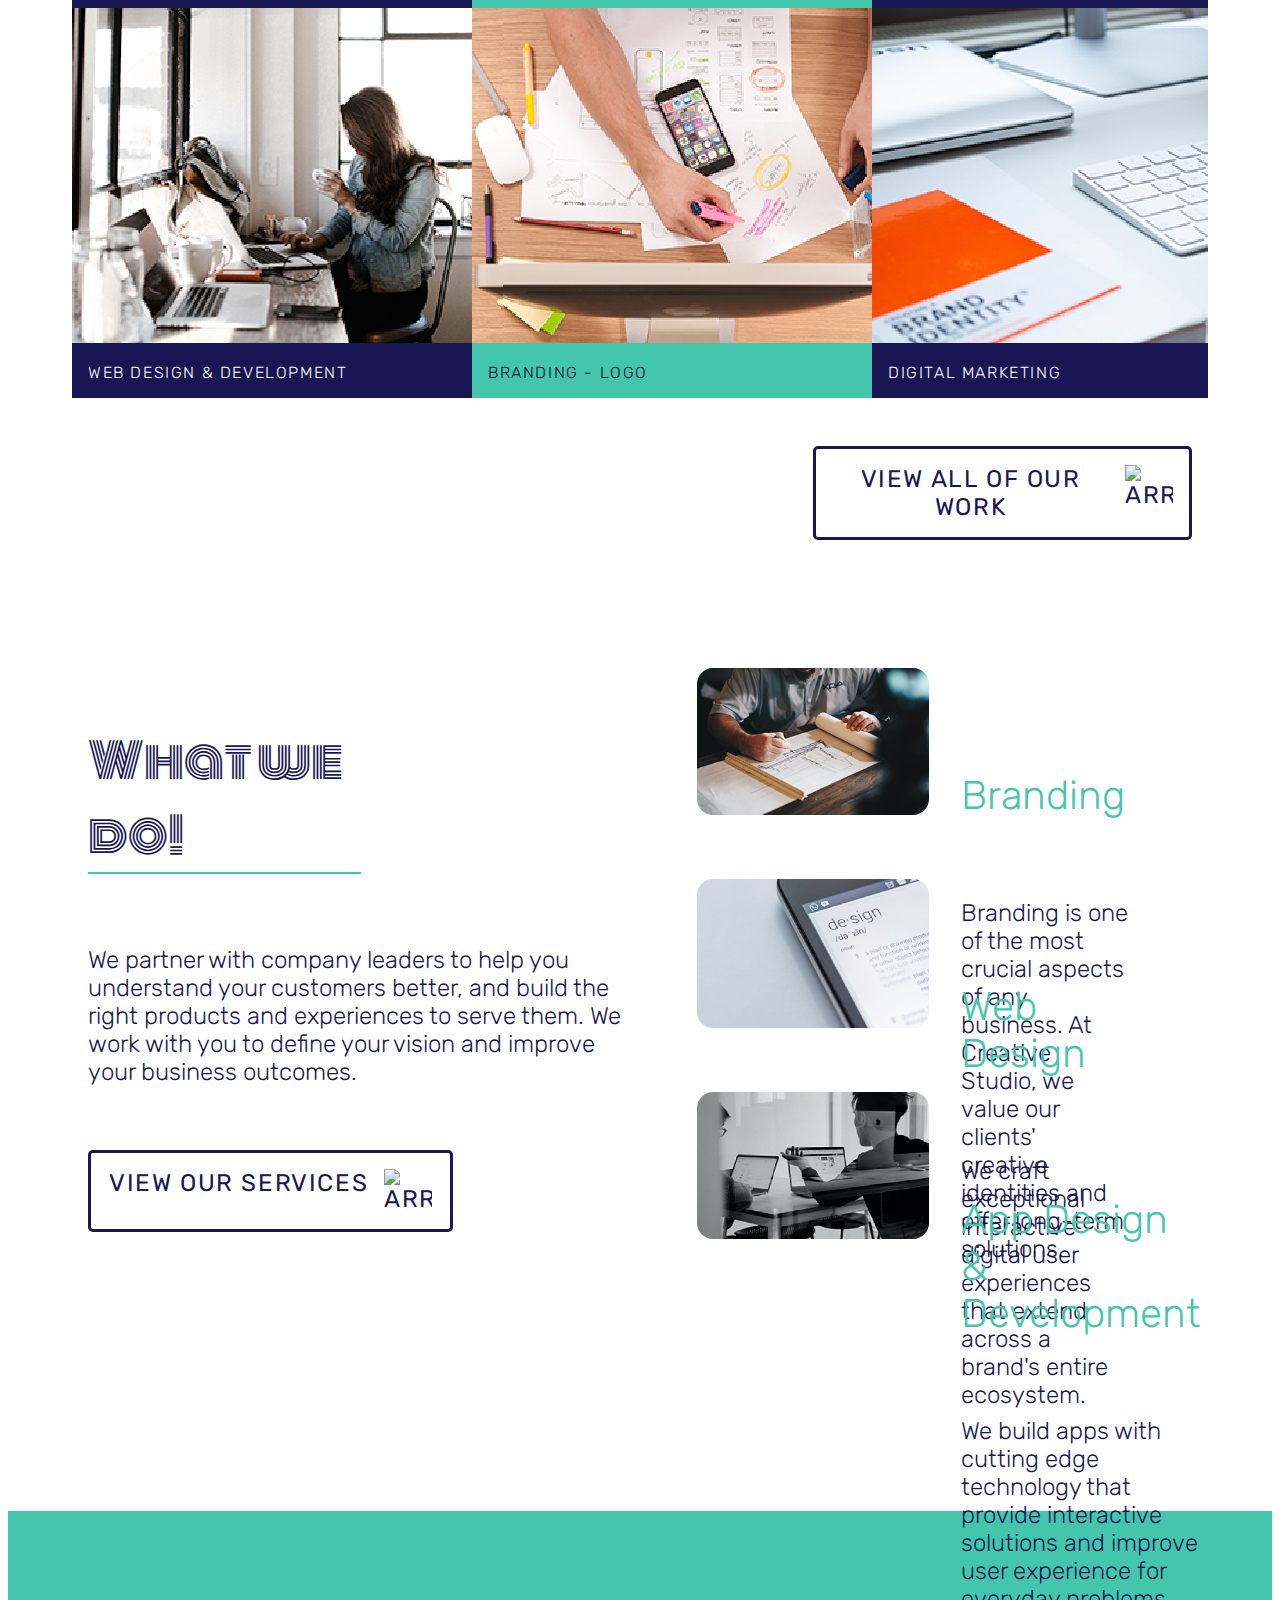
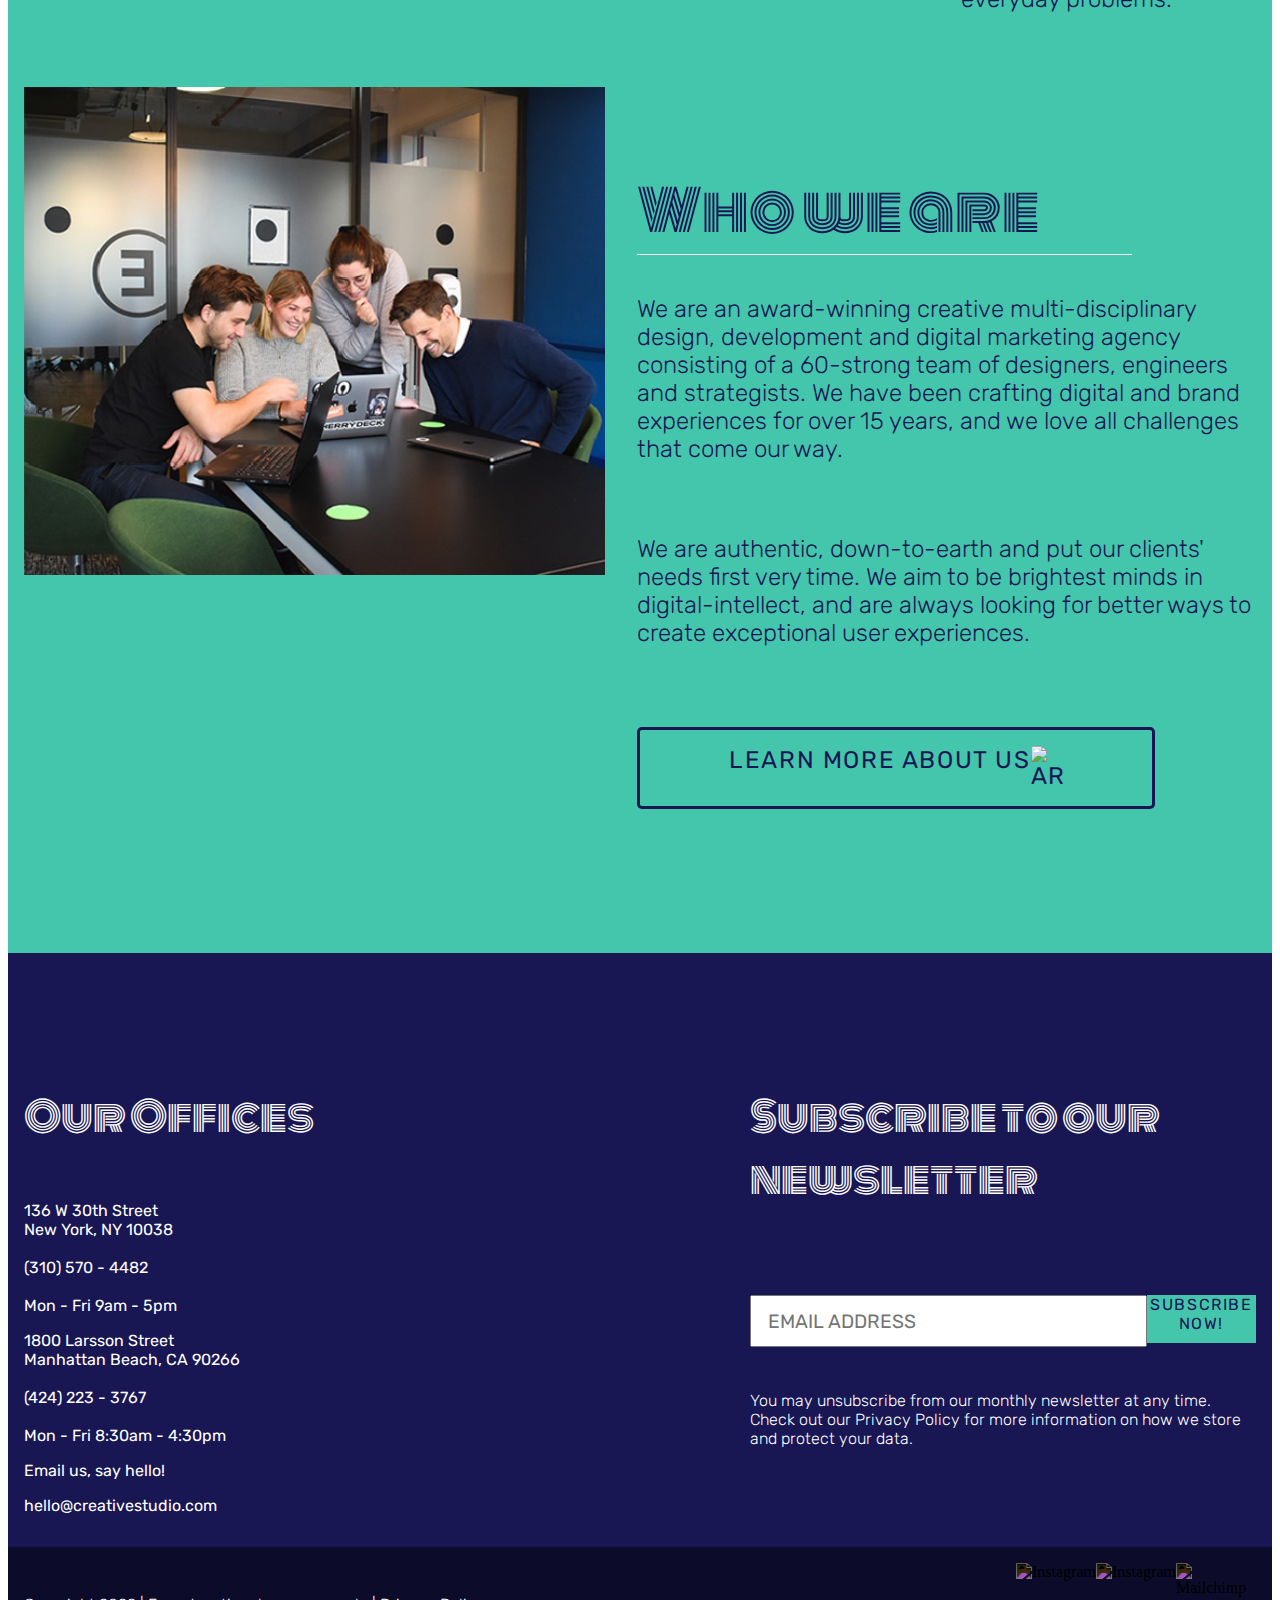
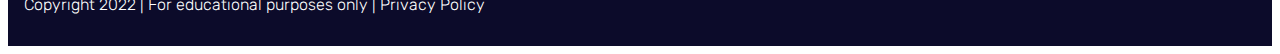
==== commit 46606f9e: "large view complete for index" ====
--- a/index.html
+++ b/index.html
@@ -232,53 +232,55 @@
 		</section>
 	</main>
 	<footer>
-		<div class="offices">
-			<div>
-				<h4>Our Offices</h4>
-				<div class="locations">
-					<div>
-						<p>
-							136 W 30th Street
-							<br>
-							New York, NY 10038
-							<br><br>
-
-							(310) 570 - 4482
-							<br><br>
-
-							Mon - Fri 9am - 5pm
-						</p>
-					</div>
-					<div>
-						<p>
-							1800 Larsson Street
-							<br>
-							Manhattan Beach, CA 90266
-							<br><br>
-
-							(424) 223 - 3767
-							<br><br>
-
-							Mon - Fri 8:30am - 4:30pm
-						</p>
-					</div>
-				</div>
-			</div>
-			<div>
-				<p>Email us, say hello!</p>
-				<p>hello@creativestudio.com</p>
-			</div>
-		</div>
-		<div class="news">
-			<h4>Subscribe to our newsletter</h4>
-			<div class="text">
-				<input type="text" id="email" name="email" placeholder="EMAIL ADDRESS"">
+		<div class="footer">
+			<div class="offices">
+				<div>
+					<h4>Our Offices</h4>
+					<div class="locations">
+						<div>
+							<p>
+								136 W 30th Street
+								<br>
+								New York, NY 10038
+								<br><br>
+
+								(310) 570 - 4482
+								<br><br>
+
+								Mon - Fri 9am - 5pm
+							</p>
+						</div>
+						<div>
+							<p>
+								1800 Larsson Street
+								<br>
+								Manhattan Beach, CA 90266
+								<br><br>
+
+								(424) 223 - 3767
+								<br><br>
+
+								Mon - Fri 8:30am - 4:30pm
+							</p>
+						</div>
+					</div>
+				</div>
+				<div>
+					<p>Email us, say hello!</p>
+					<p>hello@creativestudio.com</p>
+				</div>
+			</div>
+			<div class="news">
+				<h4>Subscribe to our newsletter</h4>
+				<div class="text">
+					<input type="text" id="email" name="email" placeholder="EMAIL ADDRESS"">
 				<a href=" #" class="button">Subscribe Now!</a>
-			</div>
-			<p>
-				You may unsubscribe from our monthly newsletter at any time. Check out our Privacy Policy for more
-				information on how we store and protect your data.
-			</p>
+				</div>
+				<p>
+					You may unsubscribe from our monthly newsletter at any time. Check out our Privacy Policy for more
+					information on how we store and protect your data.
+				</p>
+			</div>
 		</div>
 		<div class="disclaimer">
 			<div class="svg-menu">
--- a/css/styles.css
+++ b/css/styles.css
@@ -132,7 +132,7 @@
 }
 
 .searchbar {
-    border-bottom: 0rem solid var(--seafoam-green);
+    border-bottom: 0rem;
     margin-bottom: 3rem;
     padding: 1rem;
 }
@@ -315,7 +315,7 @@
     padding: 1rem;
 }
 
-h2 {
+.whoweare h2 {
     border-bottom: .1rem solid white;
     width: 90%;
     margin-bottom: 2rem;
@@ -417,4 +417,227 @@
 
 .svg-menu {
     display: flex;
+}
+
+/* DESKTOP VIEW */
+@media screen and (min-width: 720px) {
+    header .inner-container {
+        margin: auto;
+        max-width: 100%;
+        padding: 0;
+    }
+
+    .info-buttons {
+        display: flex;
+        flex-direction: row;
+        margin-bottom: 5rem;
+    }
+
+    .info-buttons .button {
+        max-height: 4rem;
+    }
+
+    .info-buttons .button:nth-child(2) {
+        margin-left: 2rem;
+    }
+
+    .scroll h2 {
+        width: 40%;
+    }
+
+    .scroll .button {
+        max-width: 60%;
+        margin-left: auto;
+    }
+
+    .services h2 {
+        width: 50%;
+    }
+
+    .services .button {
+        max-width: 60%;
+    }
+
+    .service-cards {
+        padding: 3rem;
+        margin-bottom: 10rem;
+    }
+
+    .service-card {
+        display: flex;
+        margin-bottom: 4rem;
+    }
+
+    .service-card img {
+        width: 50%;
+        height: 100%;
+    }
+
+    .service-card div {
+        display: flex;
+        flex-direction: column;
+        margin: 2rem;
+        max-height: 5rem;
+    }
+
+    .whoweare h2 {
+        width: 55%;
+        margin: 0;
+        margin-top: 5rem;
+        padding: 0;
+    }
+
+    .whoweare .button {
+        max-width: 60%;
+        margin-bottom: 8rem;
+    }
+
+    .whoweare img {
+        width: 100%;
+    }
+
+    .locations {
+        display: flex;
+        justify-content: space-between;
+        width: 80%;
+    }
+
+    .text {
+        display: flex;
+        max-height: 3rem;
+    }
+
+    .text input {
+        width: 100%;
+        min-height: 1rem;
+    }
+
+    .text .button {
+        margin: 0;
+        padding: 0;
+        font-size: 1rem;
+        border-radius: 0rem;
+    }
+
+    .disclaimer {
+        display: flex;
+        flex-direction: row-reverse;
+        justify-content: space-between;
+    }
+
+    /* LARGEST VIEW */
+    @media screen and (min-width: 1192px) {
+
+        .topbar {
+            display: flex;
+            justify-content: flex-start;
+            position: static;
+            overflow: visible;
+            opacity: 1;
+        }
+
+        .show-nav {
+            max-height: 0;
+        }
+
+        header .menu-icon {
+            display: none;
+        }
+
+        .main-menu {
+            display: flex;
+            justify-content: flex-end;
+            margin: 0;
+            position: absolute;
+            top: 0rem;
+            right: 1rem;
+        }
+
+        .first-link {
+            display: flex;
+        }
+
+        .main-menu li:not(.searchbar) {
+            border-bottom: 0rem;
+        }
+
+        .topbar .second-tier {
+            min-width: 100%;
+            margin: 0;
+            visibility: hidden;
+            display: inline-block;
+            text-align: center;
+        }
+
+        .first-link {
+            font-size: 1.2rem;
+            padding-top: .8rem;
+        }
+
+        .whoweare {
+            display: flex;
+            flex-direction: row-reverse;
+            padding-top: 10rem;
+        }
+
+        .whoweare h2 {
+            width: 80%;
+        }
+
+        .whoweare .button {
+            min-width: 30rem;
+        }
+
+        .whoweare img {
+            width: 70%;
+            height: 70%;
+        }
+
+        .whoweare .arrow {
+            max-width: 2rem;
+            min-width: 2rem;
+        }
+
+        .locations {
+            display: inline;
+            width: 80%;
+        }
+
+        .footer {
+            display: flex;
+            justify-content: space-between;
+        }
+
+        .news {
+            width: 40%;
+        }
+
+        .scroll {
+            padding-left: 4rem;
+            padding-right: 4rem;
+        }
+
+        .scroll .button {
+            width: 30%;
+        }
+
+        .scroll-wrapper {
+            display: flex;
+            flex-wrap: nowrap;
+            overflow-x: auto;
+            margin: auto;
+        }
+
+        .services {
+            display: flex;
+            padding-left: 4rem;
+            padding-right: 4rem;
+        }
+
+        .service-cards {
+            width: 70%;
+            display: flex;
+            flex-wrap: wrap;
+        }
+    }
 }